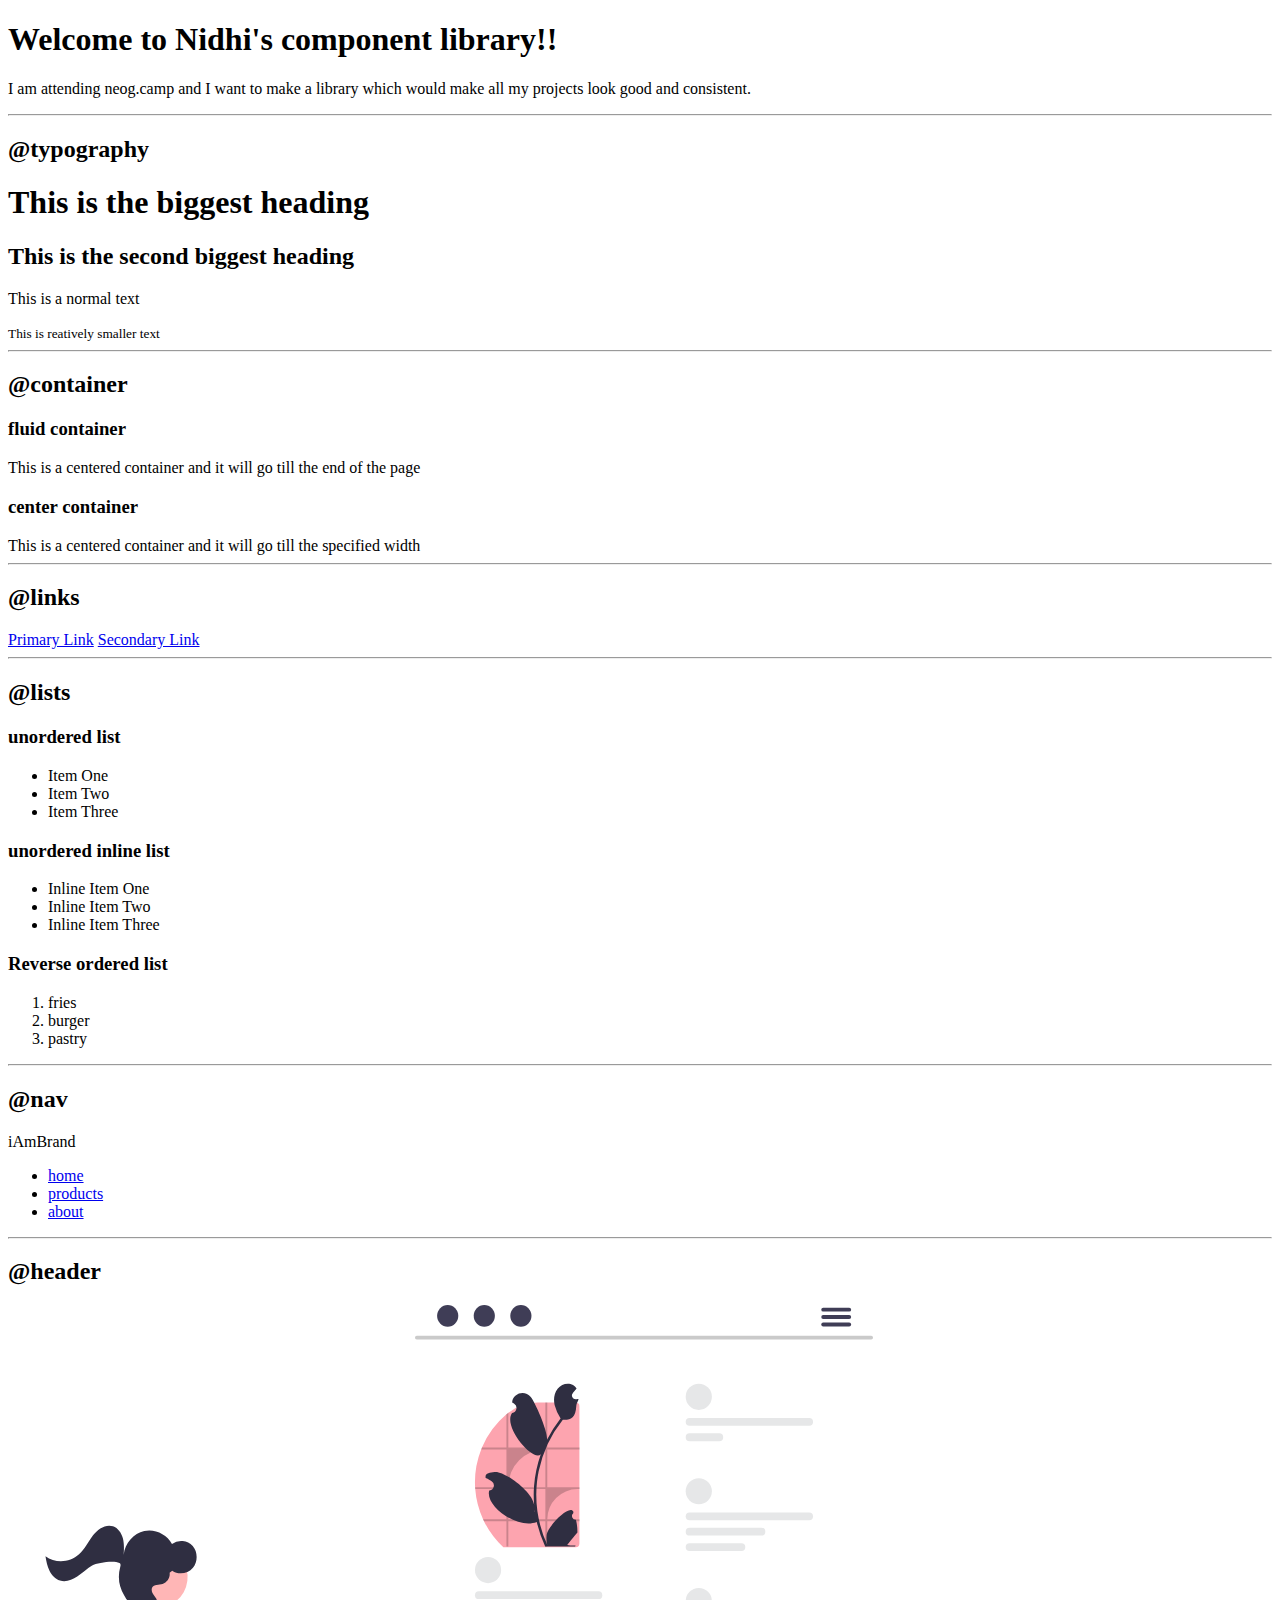
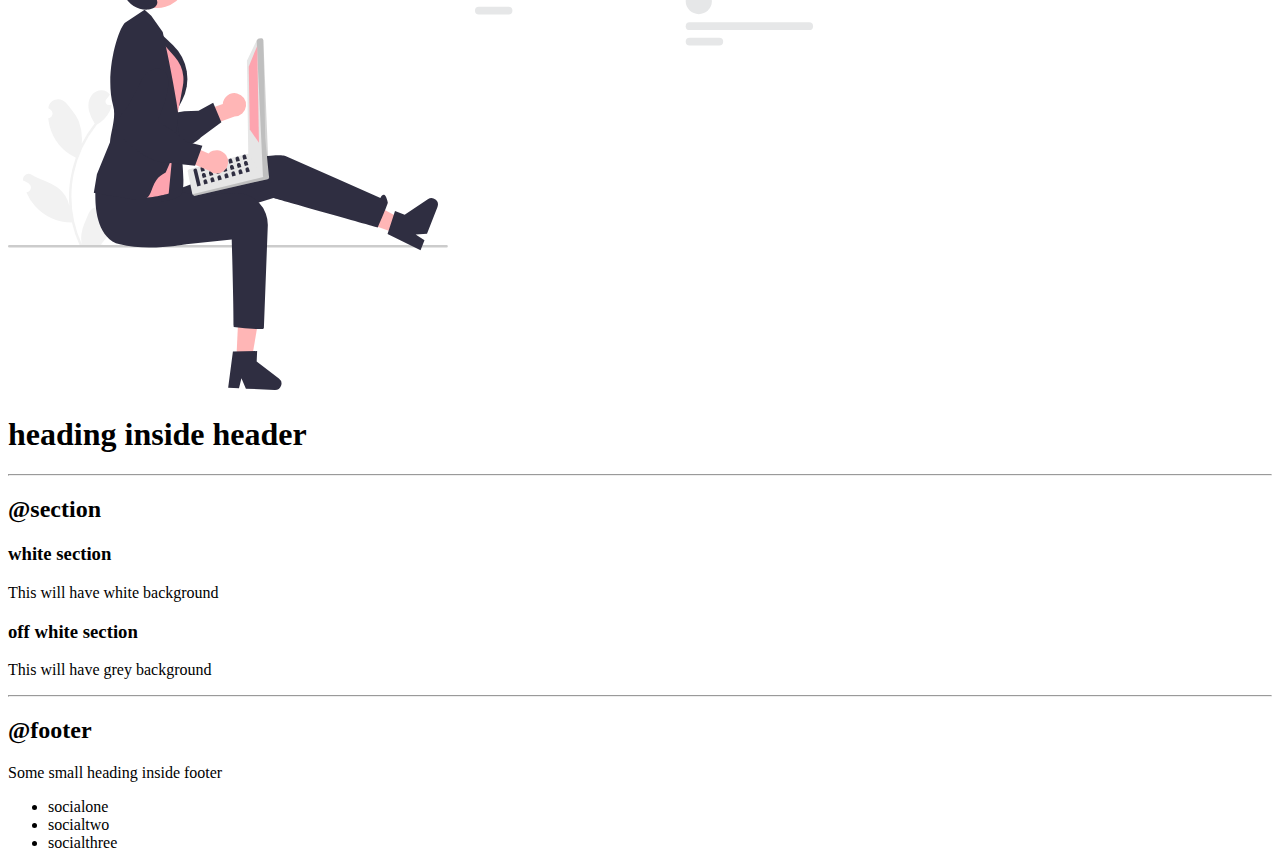
==== index.html @ d3e2a02c "Revert "Revert "updated the layout""" ====
<!DOCTYPE html>
<html lang="en">
<head>
    <meta charset="UTF-8">
    <meta http-equiv="X-UA-Compatible" content="IE=edge">
    <meta name="viewport" content="width=device-width, initial-scale=1.0">
    <title>Component Library</title>
</head>
<body>
   <h1>Welcome to Nidhi's component library!!</h1> 
   <p>I am attending neog.camp and I want to make a library which would make all my projects look good and consistent.</p>

   <hr>

   <h2>@typography</h2>

   <h1> This is the biggest heading</h1>
   <h2> This is the second biggest heading</h2>
   <p> This is a normal text</p>
   <small> This is reatively smaller text</small>
   <hr>

   <h2>@container</h2>

   <h3>fluid container</h3>
   <div>This is a centered container and it will go till the end of the page</div>

   <h3>center container</h3>
   <div>This is a centered container and it will go till the specified width</div>
   <hr>

   <h2>@links</h2>

   <a href="/">Primary Link</a>
   <a href="/">Secondary Link</a>
   <hr>

   <h2>@lists</h2>
   <h3>unordered list</h3>
   <ul>
    <li>Item One</li>
    <li>Item Two</li>
    <li>Item Three</li>
   </ul>

   <h3>unordered inline list</h3>
   <ul>
    <li>Inline Item One</li>
    <li>Inline Item Two</li>
    <li>Inline Item Three</li>
   </ul>

   <h3>Reverse ordered list</h3>
   <ol>
    <li>fries</li>
    <li>burger</li>
    <li>pastry</li>
   </ol>
   <hr>

   <h2>@nav</h2>
   <nav>
    <div>iAmBrand</div>
<ul>
    <li>
        <a href="/">home</a>
    </li>
    <li> 
        <a href="/">products</a>
    </li>
    <li>
        <a href="/">about</a>
    </li>
</ul>
</nav>
<hr>
<h2>@header</h2>
<header>
    <img src="images/image.svg"/>
    <h1>heading inside header</h1>
    <hr>
    <h2>@section</h2>
    <section>
    <h3>white section</h3>
    <p>This will have white background</p>
    </section>
    <section>
        <h3>off white section</h3>
        <p>This will have grey background</p>
        </section>
        <hr>
        <h2>@footer</h2>
    <footer>
        <div>Some small heading inside footer</div>
        <ul>
            <li>socialone</li>
            <li>socialtwo</li>
            <li>socialthree</li>
        </ul>
    </footer>

  
</header>
</body>
</html>
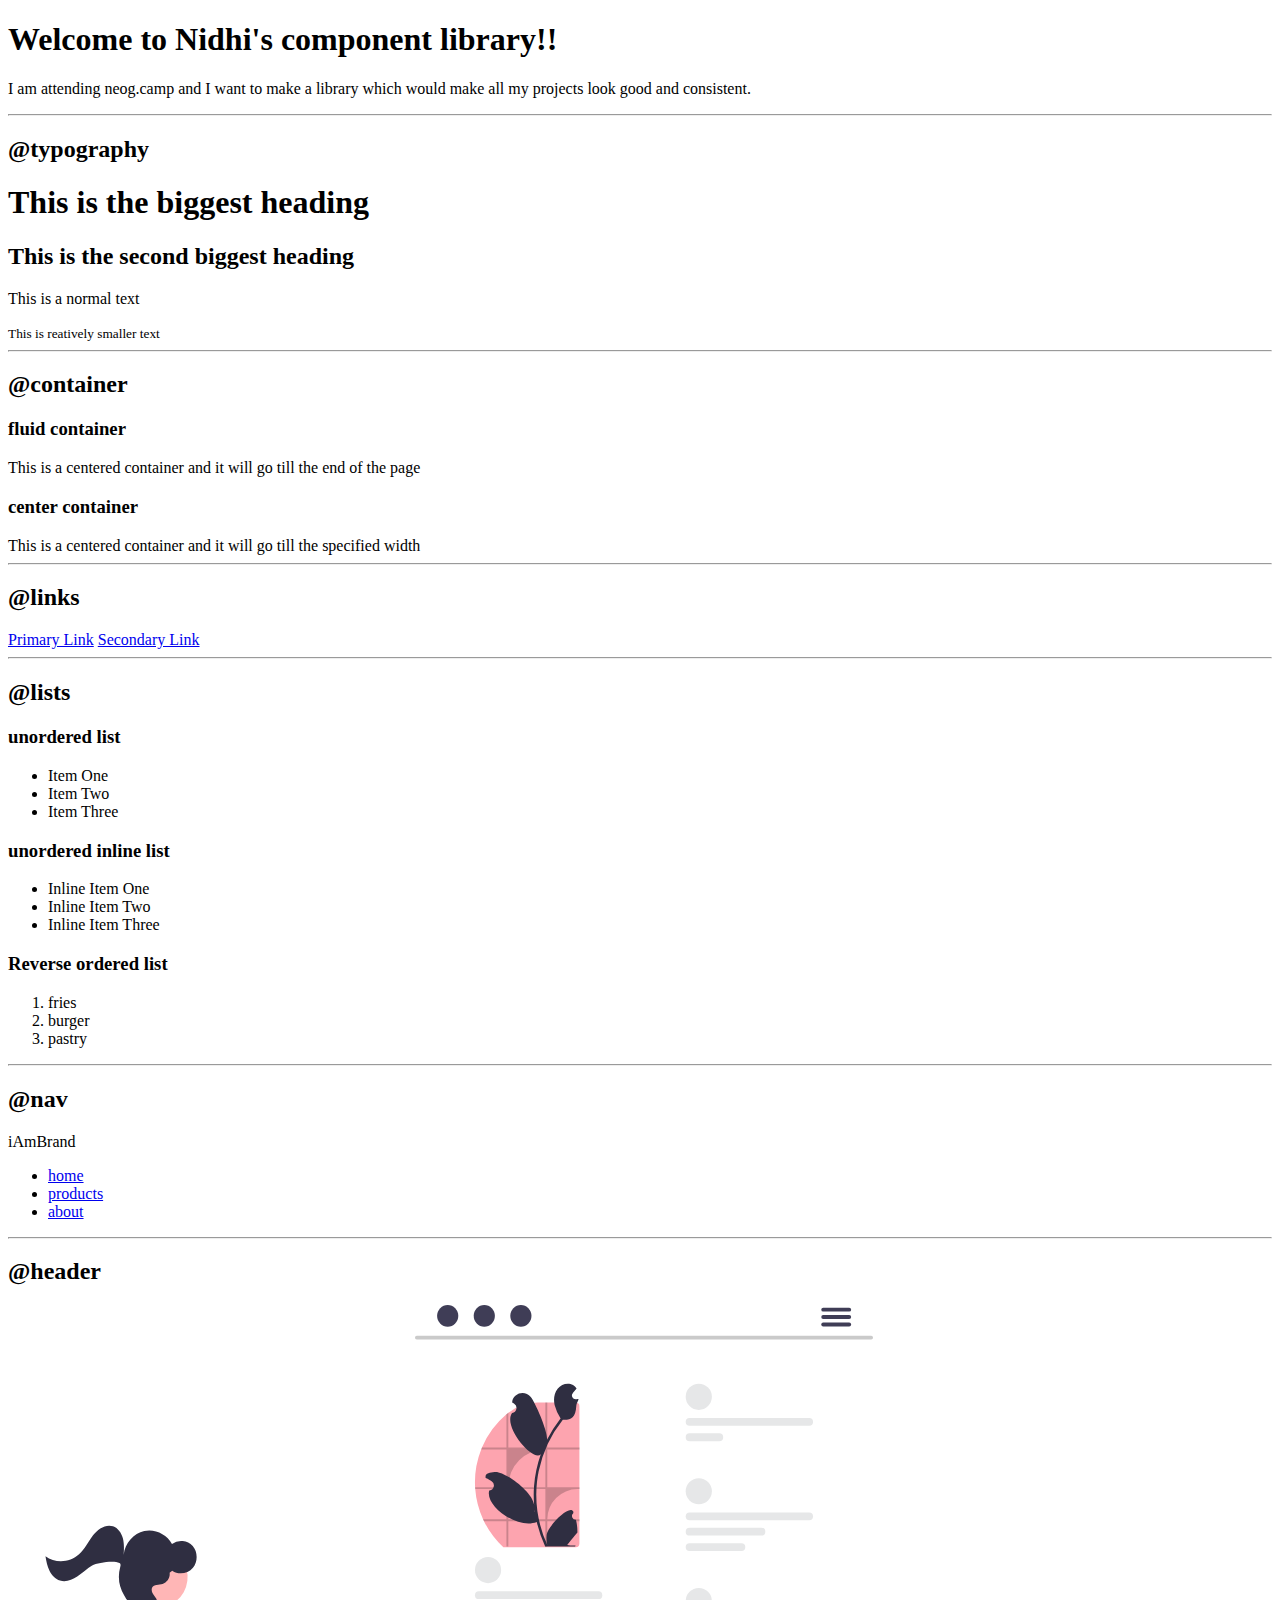
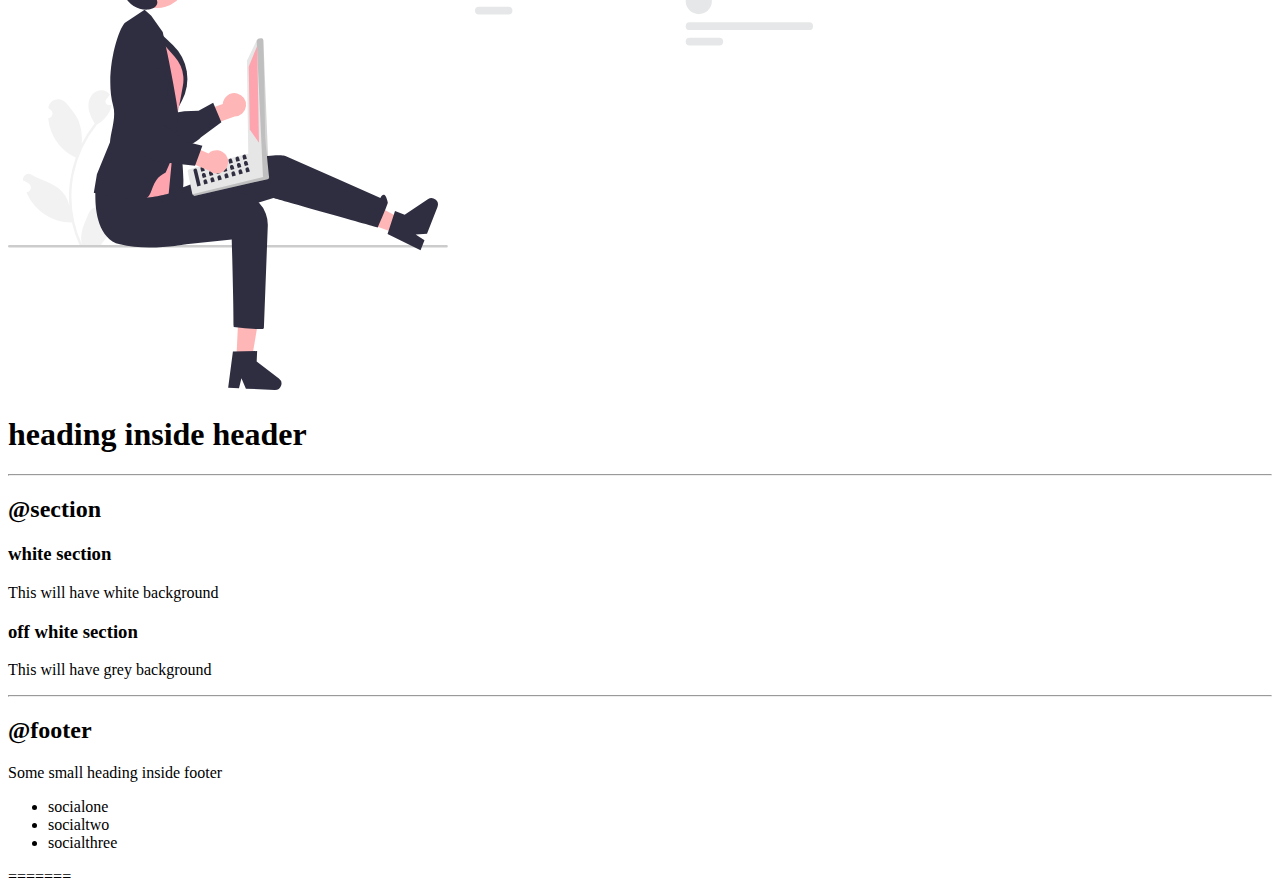
==== commit be73f462: "Merge branch 'main' into nidhichaudhari-add-project-details" ====
--- a/index.html
+++ b/index.html
@@ -7,6 +7,7 @@
     <title>Component Library</title>
 </head>
 <body>
+
    <h1>Welcome to Nidhi's component library!!</h1> 
    <p>I am attending neog.camp and I want to make a library which would make all my projects look good and consistent.</p>
 
@@ -101,5 +102,7 @@
 
   
 </header>
+=======
+
 </body>
 </html>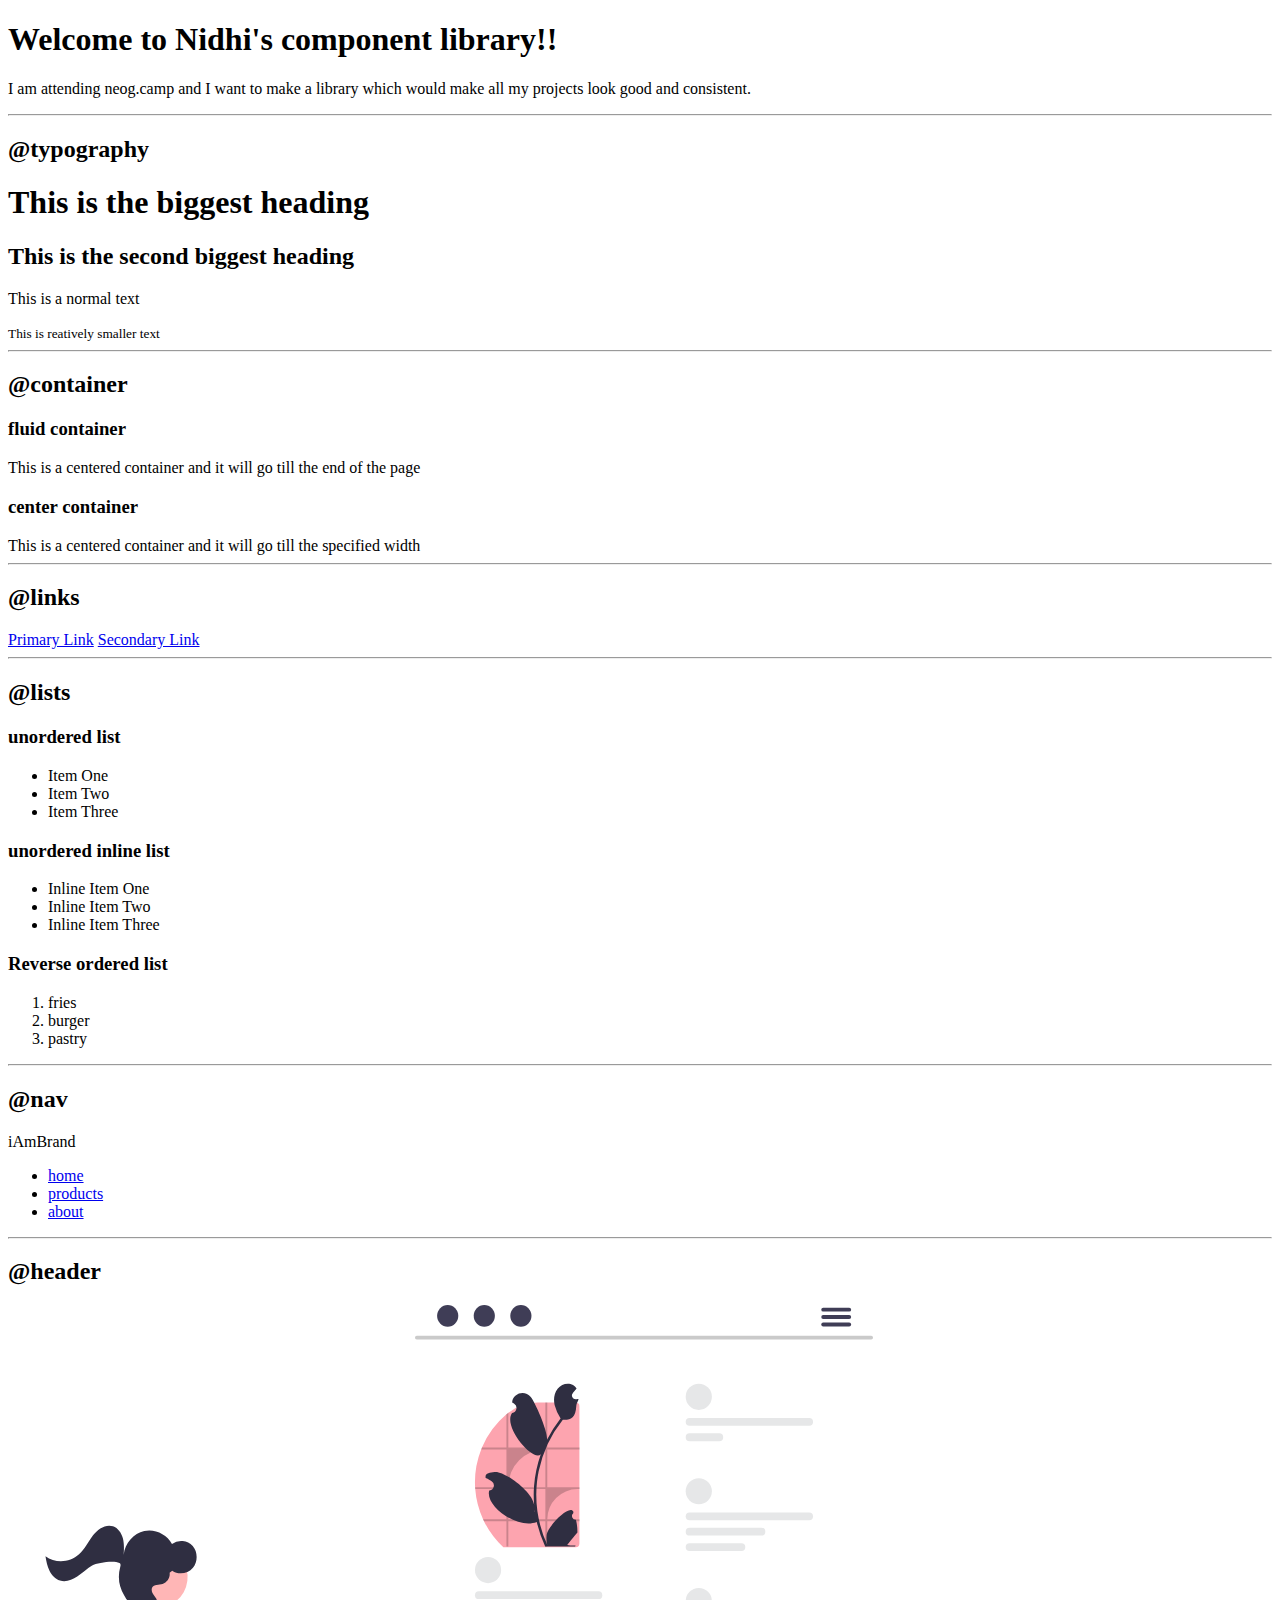
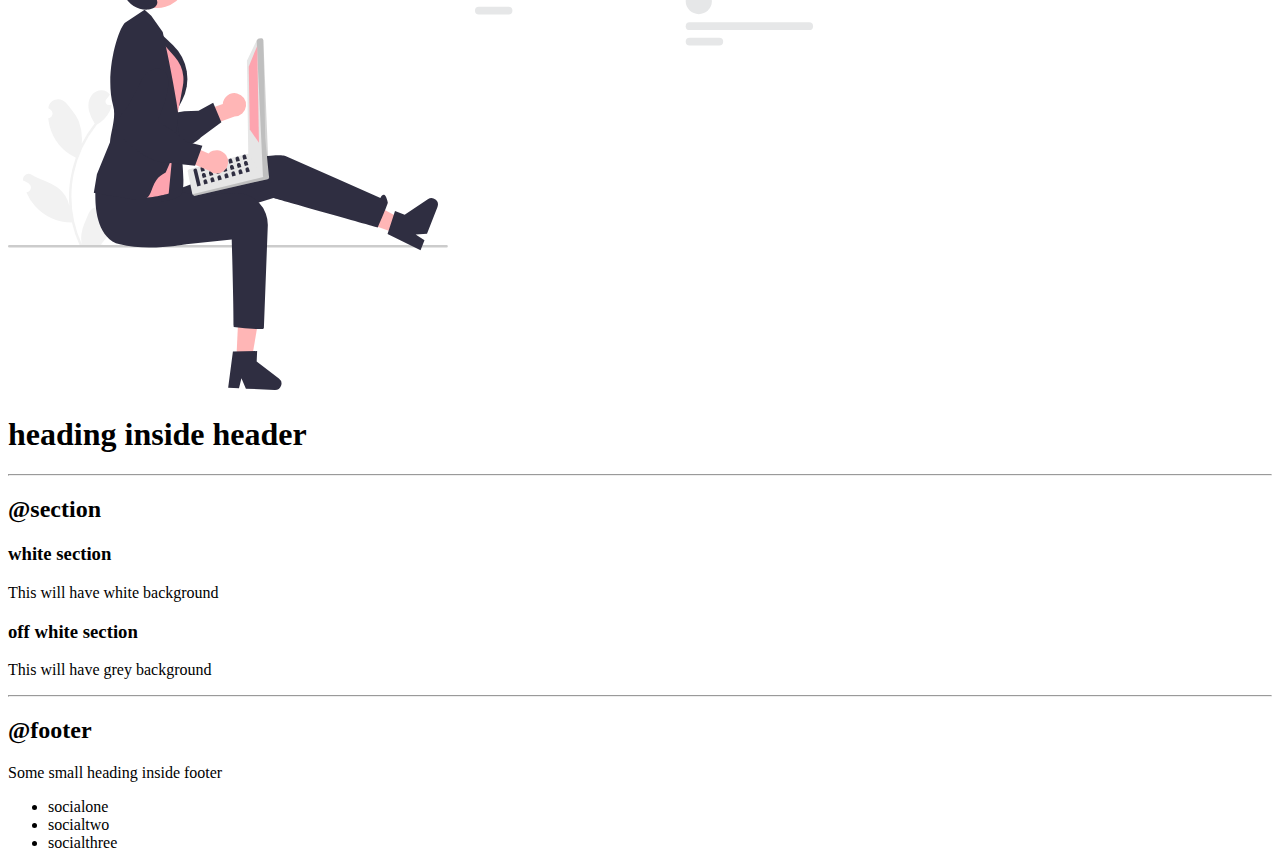
==== commit 227efb17: "updated details" ====
--- a/index.html
+++ b/index.html
@@ -7,7 +7,6 @@
     <title>Component Library</title>
 </head>
 <body>
-
    <h1>Welcome to Nidhi's component library!!</h1> 
    <p>I am attending neog.camp and I want to make a library which would make all my projects look good and consistent.</p>
 
@@ -102,7 +101,5 @@
 
   
 </header>
-=======
-
 </body>
 </html>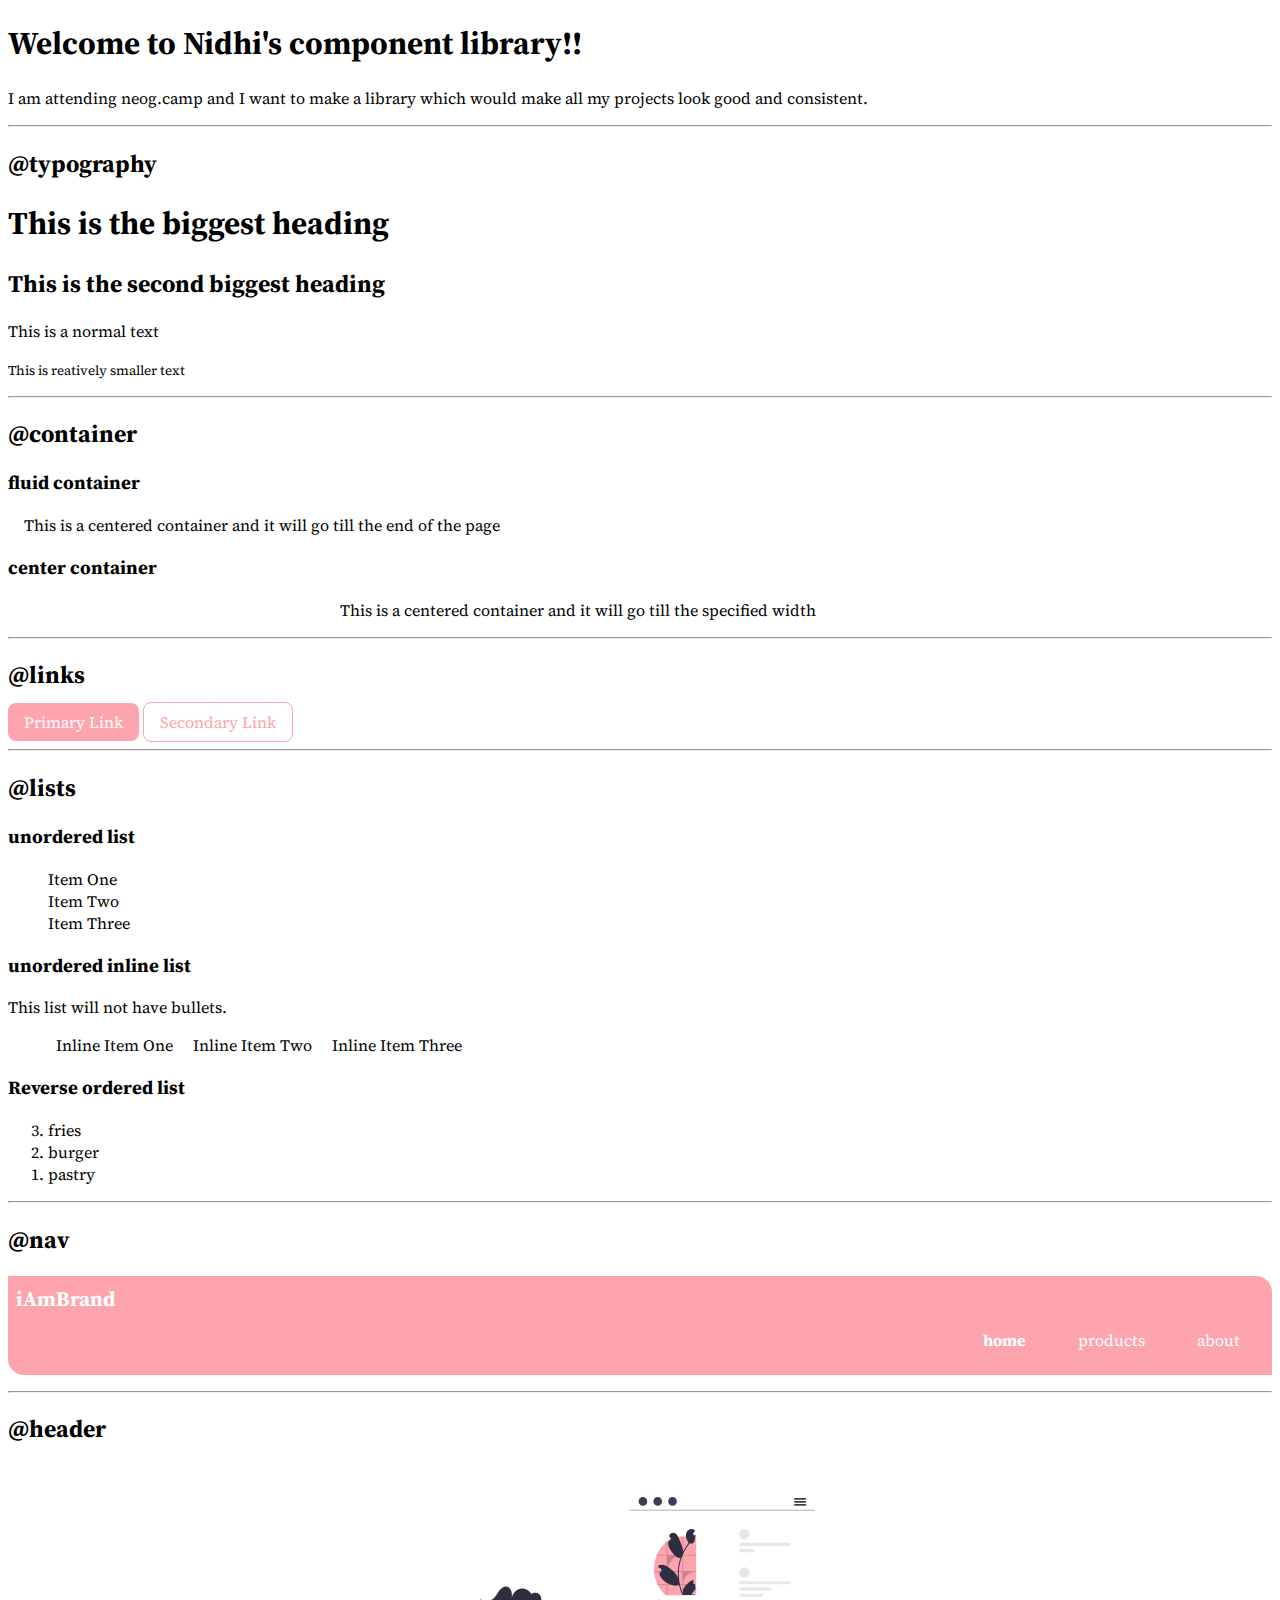
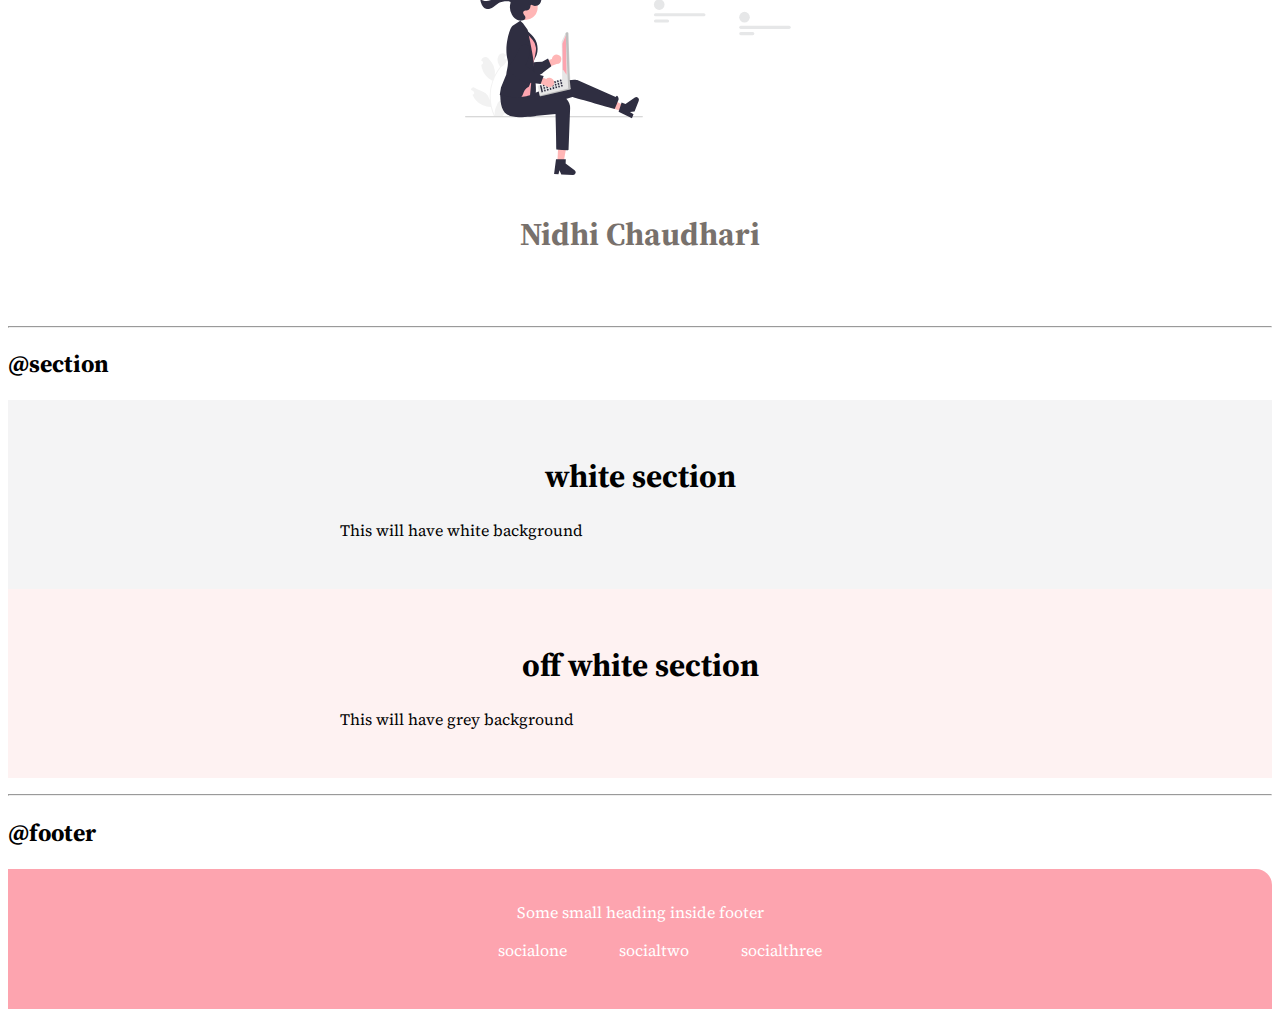
==== commit a5c0bb35: "updated till footer" ====
--- a/index.html
+++ b/index.html
@@ -5,8 +5,11 @@
     <meta http-equiv="X-UA-Compatible" content="IE=edge">
     <meta name="viewport" content="width=device-width, initial-scale=1.0">
     <title>Component Library</title>
+   
+    <link href="styles.css" rel="stylesheet"/>
 </head>
 <body>
+
    <h1>Welcome to Nidhi's component library!!</h1> 
    <p>I am attending neog.camp and I want to make a library which would make all my projects look good and consistent.</p>
 
@@ -23,35 +26,36 @@
    <h2>@container</h2>
 
    <h3>fluid container</h3>
-   <div>This is a centered container and it will go till the end of the page</div>
+   <div class="container">This is a centered container and it will go till the end of the page</div>
 
    <h3>center container</h3>
-   <div>This is a centered container and it will go till the specified width</div>
+   <div class="container container-center">This is a centered container and it will go till the specified width</div>
    <hr>
 
    <h2>@links</h2>
 
-   <a href="/">Primary Link</a>
-   <a href="/">Secondary Link</a>
+   <a class="link primary-link" href="/">Primary Link</a>
+   <a class="link secondary-link" href="/">Secondary Link</a>
    <hr>
 
    <h2>@lists</h2>
    <h3>unordered list</h3>
-   <ul>
+   <ul class="list-non-bullet">
     <li>Item One</li>
     <li>Item Two</li>
     <li>Item Three</li>
    </ul>
 
    <h3>unordered inline list</h3>
-   <ul>
-    <li>Inline Item One</li>
-    <li>Inline Item Two</li>
-    <li>Inline Item Three</li>
+   <p>This list will not have bullets.</p>
+   <ul class="list-non-bullet">
+    <li class="list-item-inline">Inline Item One</li>
+    <li class="list-item-inline">Inline Item Two</li>
+    <li class="list-item-inline">Inline Item Three</li>
    </ul>
 
    <h3>Reverse ordered list</h3>
-   <ol>
+   <ol reversed>
     <li>fries</li>
     <li>burger</li>
     <li>pastry</li>
@@ -59,47 +63,54 @@
    <hr>
 
    <h2>@nav</h2>
-   <nav>
-    <div>iAmBrand</div>
-<ul>
-    <li>
-        <a href="/">home</a>
+   <nav class="navigation">
+    <div class="nav-brand">iAmBrand</div>
+<ul class="list-non-bullet nav-pills">
+    <li class="list-item-inline">
+        <a class="link link-active" href="/">home</a>
     </li>
-    <li> 
-        <a href="/">products</a>
+    <li class="list-item-inline"> 
+        <a class="link" href="/">products</a>
     </li>
-    <li>
-        <a href="/">about</a>
+    <li class="list-item-inline" >
+        <a class="link" href="/">about</a>
     </li>
 </ul>
 </nav>
 <hr>
 <h2>@header</h2>
-<header>
-    <img src="images/image.svg"/>
-    <h1>heading inside header</h1>
+<header class="hero">
+    <img class="hero-img" src="images/image.svg"/>
+    <h1 class="hero-heading">Nidhi Chaudhari</h1>
+</header>
     <hr>
     <h2>@section</h2>
-    <section>
-    <h3>white section</h3>
+    <section class="section">
+        <div class="container container-center">
+    <h1>white section</h1>
     <p>This will have white background</p>
-    </section>
-    <section>
-        <h3>off white section</h3>
+</div>
+ </section>
+    
+    <section class="section ow">
+        <div class="container container-center">
+        <h1>off white section</h1>
         <p>This will have grey background</p>
+    </div>
         </section>
         <hr>
         <h2>@footer</h2>
-    <footer>
-        <div>Some small heading inside footer</div>
-        <ul>
-            <li>socialone</li>
-            <li>socialtwo</li>
-            <li>socialthree</li>
+    <footer class="footer">
+        <div class="footer-header">Some small heading inside footer</div>
+        <ul class="social-links list-non-bullet">
+            <li class="list-item-inline"><a class="link"  href="/" >socialone </a></li>
+            <li class="list-item-inline"> <a class="link"  href="/" >socialtwo </a> </li>
+            <li class="list-item-inline"> <a class="link"  href="/" >socialthree </a></li>
         </ul>
     </footer>
 
   
-</header>
+
+
 </body>
 </html>--- a/styles.css
+++ b/styles.css
@@ -0,0 +1,109 @@
+@import url('https://fonts.googleapis.com/css2?family=Lora:wght@400;700&family=Source+Serif+Pro:wght@400;700&display=swap');
+:root {
+    --primary-color: #fda4af;
+    --light-color:#fef2f2;
+    --dark-color: #78716c;
+    --another-color:#fee2e2;
+    --footer-color: #f4f4f5;
+}
+body {
+    font-family: 'Lora', serif;
+font-family: 'Source Serif Pro', serif;
+}
+hr {
+    margin: 1rem 0rem;
+}
+/* container */
+.container{
+    padding-left: 1rem;
+    padding-right: 1rem;
+}
+.container-center{
+   max-width: 600px;
+   margin: auto;
+}
+/* links */
+.link {
+    text-decoration: none;
+    padding: 0.5rem 1rem;
+}
+.primary-link {
+    background-color: var(--primary-color);
+    border-radius: 0.5rem;
+    color:white;
+}
+.secondary-link {
+    color: var(--primary-color);
+    border-radius: 0.5rem;
+    border:1px solid var(--primary-color);
+    
+}
+/* lists */
+.list-non-bullet {
+    list-style: none;
+}
+.list-item-inline {
+    display: inline;
+    padding: 0rem 0.5rem;
+}
+/* navigation */
+.navigation{
+    background-color: var(--primary-color);
+    color: white;
+    padding: 0.5rem;
+    border-bottom-left-radius: 1rem;
+    border-top-right-radius: 1rem;
+}
+.navigation .nav-brand{
+    font-weight: bold;
+    font-size: 1.3rem;
+}
+.navigation .nav-pills {
+    text-align: right;
+}
+.navigation .link {
+    
+    color: white;
+}
+.navigation .link-active{
+    font-weight: bold;
+}
+.hero {
+    padding: 2rem;
+    text-align: center;
+    
+}
+.hero .hero-img{
+    width: 350px;
+    display: block;
+    margin:auto
+}
+.hero-heading {
+    padding-top: 1rem;
+    color: var(--dark-color);
+}
+/* sections */
+   /* background-color: var(--another-color); */
+.section{
+    padding: 2rem;
+    background-color: var(--footer-color);
+}
+.section h1 {
+text-align: center;
+
+}
+.ow {
+    background-color:var(--light-color)
+}
+/* footers */
+.footer{
+    background-color: var(--primary-color);
+    padding: 2rem 1rem;
+    text-align: center;
+    color:white;
+    border-top-right-radius: 1rem;
+
+}
+.footer .link {
+    color: white
+}
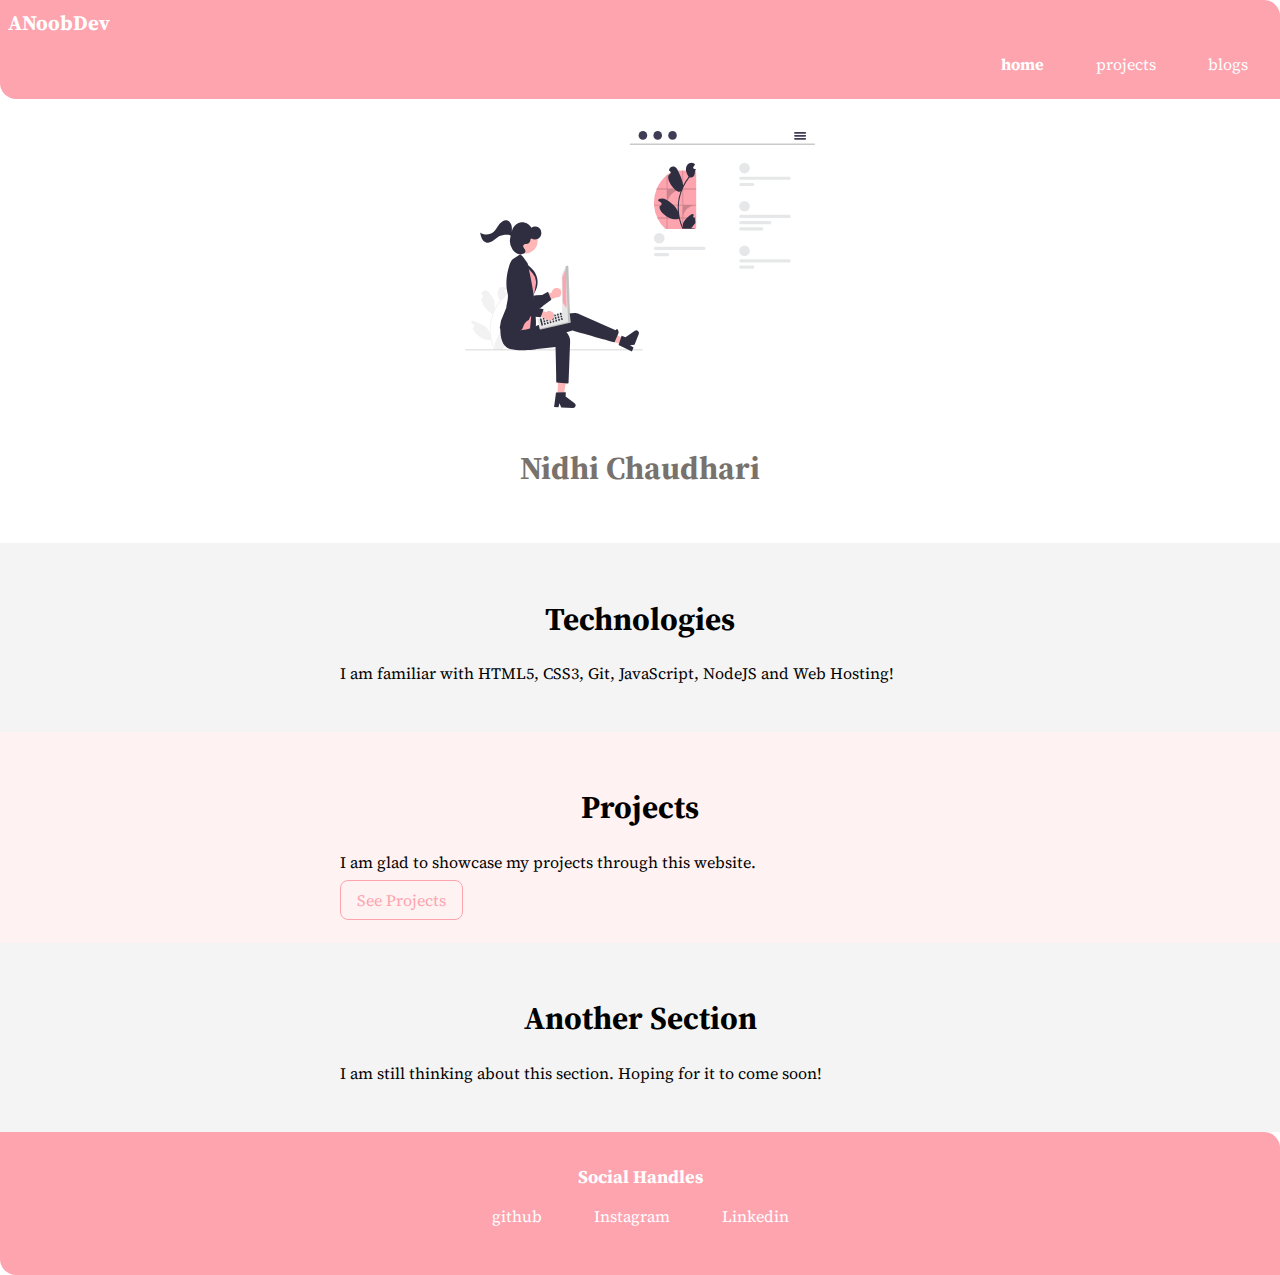
==== commit aafdb90c: "Created home page" ====
--- a/index.html
+++ b/index.html
@@ -4,113 +4,56 @@
     <meta charset="UTF-8">
     <meta http-equiv="X-UA-Compatible" content="IE=edge">
     <meta name="viewport" content="width=device-width, initial-scale=1.0">
-    <title>Component Library</title>
-   
-    <link href="styles.css" rel="stylesheet"/>
+    <title>Home | Portfolio</title>
+    <link href="/styles.css" rel="stylesheet"/>
 </head>
 <body>
-
-   <h1>Welcome to Nidhi's component library!!</h1> 
-   <p>I am attending neog.camp and I want to make a library which would make all my projects look good and consistent.</p>
-
-   <hr>
-
-   <h2>@typography</h2>
-
-   <h1> This is the biggest heading</h1>
-   <h2> This is the second biggest heading</h2>
-   <p> This is a normal text</p>
-   <small> This is reatively smaller text</small>
-   <hr>
-
-   <h2>@container</h2>
-
-   <h3>fluid container</h3>
-   <div class="container">This is a centered container and it will go till the end of the page</div>
-
-   <h3>center container</h3>
-   <div class="container container-center">This is a centered container and it will go till the specified width</div>
-   <hr>
-
-   <h2>@links</h2>
-
-   <a class="link primary-link" href="/">Primary Link</a>
-   <a class="link secondary-link" href="/">Secondary Link</a>
-   <hr>
-
-   <h2>@lists</h2>
-   <h3>unordered list</h3>
-   <ul class="list-non-bullet">
-    <li>Item One</li>
-    <li>Item Two</li>
-    <li>Item Three</li>
-   </ul>
-
-   <h3>unordered inline list</h3>
-   <p>This list will not have bullets.</p>
-   <ul class="list-non-bullet">
-    <li class="list-item-inline">Inline Item One</li>
-    <li class="list-item-inline">Inline Item Two</li>
-    <li class="list-item-inline">Inline Item Three</li>
-   </ul>
-
-   <h3>Reverse ordered list</h3>
-   <ol reversed>
-    <li>fries</li>
-    <li>burger</li>
-    <li>pastry</li>
-   </ol>
-   <hr>
-
-   <h2>@nav</h2>
-   <nav class="navigation">
-    <div class="nav-brand">iAmBrand</div>
-<ul class="list-non-bullet nav-pills">
-    <li class="list-item-inline">
-        <a class="link link-active" href="/">home</a>
-    </li>
-    <li class="list-item-inline"> 
-        <a class="link" href="/">products</a>
-    </li>
-    <li class="list-item-inline" >
-        <a class="link" href="/">about</a>
-    </li>
-</ul>
-</nav>
-<hr>
-<h2>@header</h2>
-<header class="hero">
-    <img class="hero-img" src="images/image.svg"/>
-    <h1 class="hero-heading">Nidhi Chaudhari</h1>
-</header>
-    <hr>
-    <h2>@section</h2>
+    
+    <nav class="navigation">
+        <div class="nav-brand">ANoobDev</div>
+    <ul class="list-non-bullet nav-pills">
+        <li class="list-item-inline">
+            <a class="link link-active" href="/">home</a>
+        </li>
+        <li class="list-item-inline"> 
+            <a class="link" href="/">projects</a>
+        </li>
+        <li class="list-item-inline" >
+            <a class="link" href="/">blogs</a>
+        </li>
+    </ul>
+    </nav>
+    <header class="hero">
+        <img class="hero-img" src="/images/image.svg"/>
+        <h1 class="hero-heading">Nidhi Chaudhari</h1>
+    </header>
     <section class="section">
         <div class="container container-center">
-    <h1>white section</h1>
-    <p>This will have white background</p>
+    <h1>Technologies</h1>
+    <p>I am familiar with HTML5, CSS3, Git, JavaScript, NodeJS and Web Hosting!</p>
 </div>
  </section>
     
     <section class="section ow">
         <div class="container container-center">
-        <h1>off white section</h1>
-        <p>This will have grey background</p>
+        <h1>Projects</h1>
+        <p>I am glad to showcase my projects through this website.</p>
+        <a class="link secondary-link" href="/">See Projects</a>
     </div>
         </section>
-        <hr>
-        <h2>@footer</h2>
-    <footer class="footer">
-        <div class="footer-header">Some small heading inside footer</div>
+        <section class="section">
+            <div class="container container-center">
+        <h1>Another Section</h1>
+        <p>I am still thinking about this section. Hoping for it to come soon!</p>
+    </div>
+     </section>
+     <footer class="footer">
+        <div class="footer-header">Social Handles</div>
         <ul class="social-links list-non-bullet">
-            <li class="list-item-inline"><a class="link"  href="/" >socialone </a></li>
-            <li class="list-item-inline"> <a class="link"  href="/" >socialtwo </a> </li>
-            <li class="list-item-inline"> <a class="link"  href="/" >socialthree </a></li>
+            <li class="list-item-inline"><a class="link"  href="https://github.com/NidhiChaudhari" >github </a></li>
+            <li class="list-item-inline"> <a class="link"  href="/" >Instagram </a> </li>
+            <li class="list-item-inline"> <a class="link"  href="/" >Linkedin </a></li>
         </ul>
     </footer>
-
-  
-
-
 </body>
 </html>--- a/styles.css
+++ b/styles.css
@@ -9,6 +9,7 @@
 body {
     font-family: 'Lora', serif;
 font-family: 'Source Serif Pro', serif;
+margin: 0px
 }
 hr {
     margin: 1rem 0rem;
@@ -79,6 +80,7 @@
     margin:auto
 }
 .hero-heading {
+    text-align: center;
     padding-top: 1rem;
     color: var(--dark-color);
 }
@@ -102,8 +104,17 @@
     text-align: center;
     color:white;
     border-top-right-radius: 1rem;
+    border-bottom-left-radius: 1rem;
+   
 
 }
 .footer .link {
     color: white
 }
+.footer ul{
+    padding-inline-start: 0px;
+}
+.footer .footer-header {
+    font-weight: bold;
+    font-size: large;
+}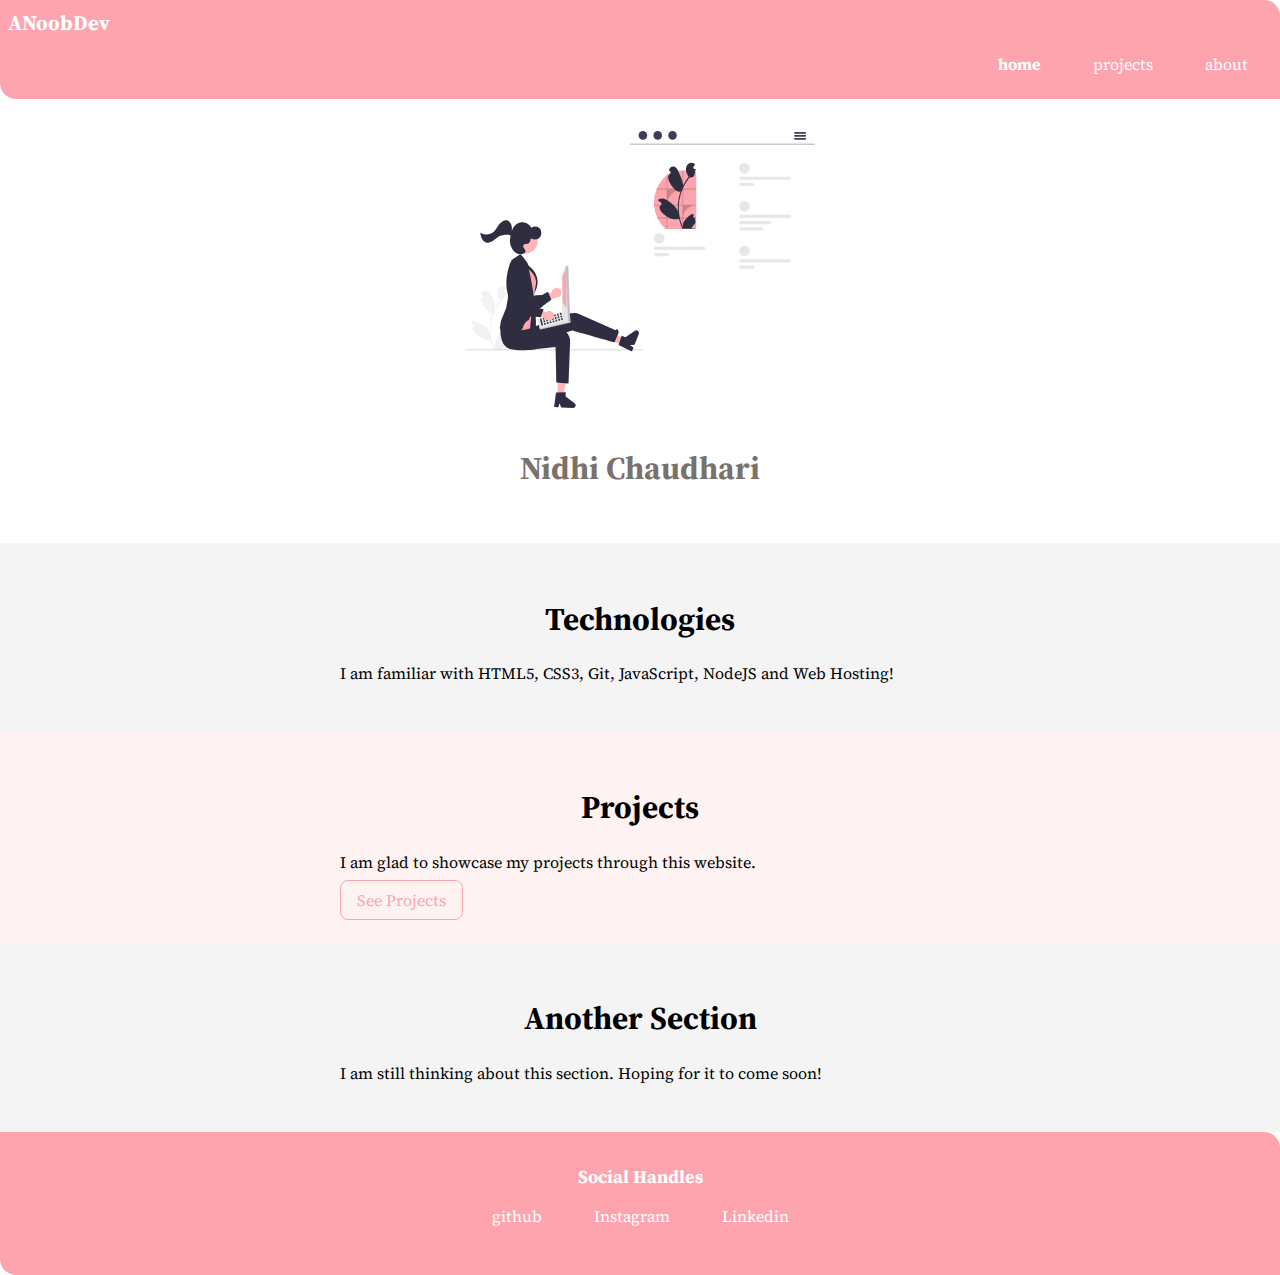
==== commit 35f2a6fb: "updated about page" ====
--- a/index.html
+++ b/index.html
@@ -16,10 +16,10 @@
             <a class="link link-active" href="/">home</a>
         </li>
         <li class="list-item-inline"> 
-            <a class="link" href="/">projects</a>
+            <a class="link" href="/projects.html">projects</a>
         </li>
         <li class="list-item-inline" >
-            <a class="link" href="/">blogs</a>
+            <a class="link" href="/about.html">about</a>
         </li>
     </ul>
     </nav>
